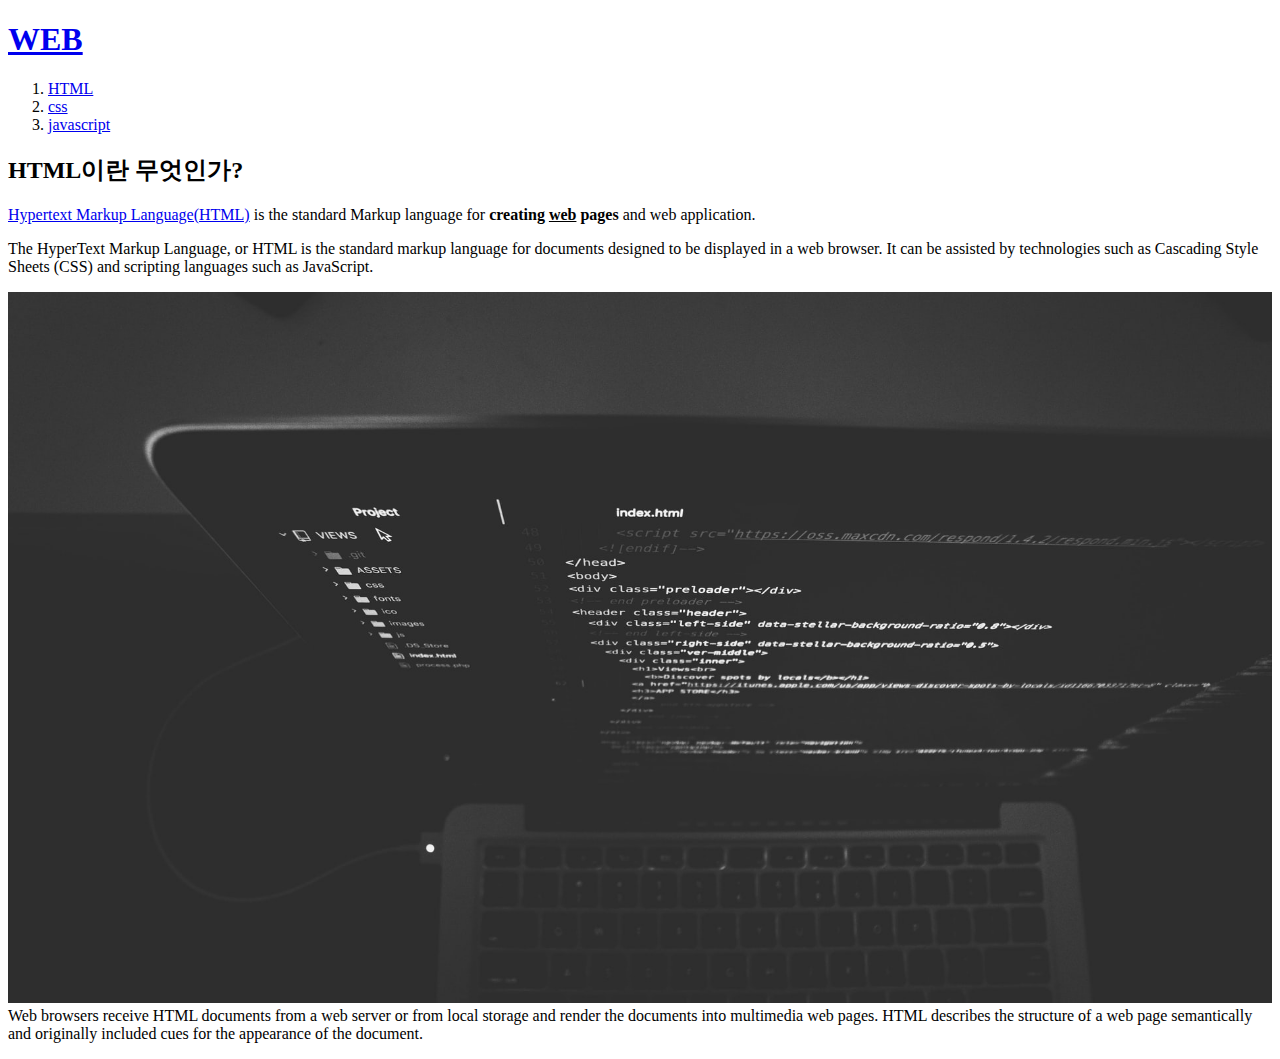
==== 1.html @ 57ab133a "first version" ====
<!doctype html>
<html>
<head>
<title>WEB1 - HTML</title>
<meta charset="utf-8">
</head>
<body>
<h1><a href="index.html">WEB</a></h1>
<ol>
  <li><a href="1.html">HTML</a></li>
  <li><a href="2.html">css</a></li>
  <li><a href="3.html">javascript</a></li>
</ol>
<h2>HTML이란 무엇인가?</h2>
<p><a href="https://www.w3.org/" target="_blank" title="HTML 설명">Hypertext Markup
Language(HTML)</a> is the standard Markup
language for <strong>creating <u>web</u> pages</strong> and web application.</p>
<p>The HyperText Markup Language, or HTML is the standard markup language for documents
designed to be displayed in a web browser. It can be assisted by technologies such as
Cascading Style Sheets (CSS) and scripting languages such as JavaScript.
</p>
<p><img src="coding.jpg" width="100%">
Web browsers receive HTML documents from a web server or from local storage and render
the documents into multimedia web pages. HTML describes the structure of a web page
semantically and originally included cues for the appearance of the
document.</p>
</body>
</html>
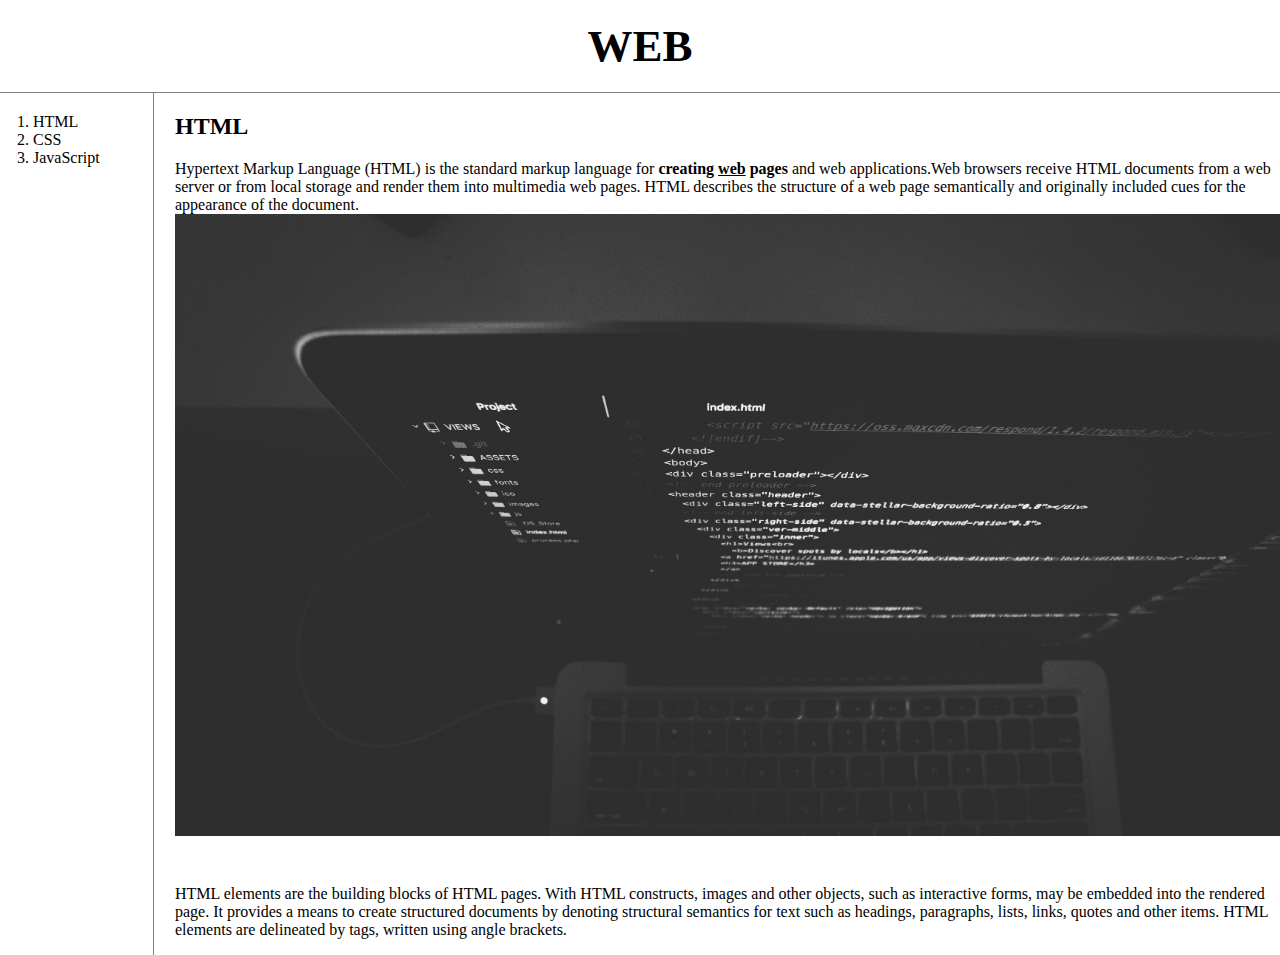
==== commit b3d6f96f: "Add files via upload" ====
--- a/1.html
+++ b/1.html
@@ -1,28 +1,35 @@
-<!doctype html>
-<html>
-<head>
-<title>WEB1 - HTML</title>
-<meta charset="utf-8">
-</head>
-<body>
-<h1><a href="index.html">WEB</a></h1>
-<ol>
-  <li><a href="1.html">HTML</a></li>
-  <li><a href="2.html">css</a></li>
-  <li><a href="3.html">javascript</a></li>
-</ol>
-<h2>HTML이란 무엇인가?</h2>
-<p><a href="https://www.w3.org/" target="_blank" title="HTML 설명">Hypertext Markup
-Language(HTML)</a> is the standard Markup
-language for <strong>creating <u>web</u> pages</strong> and web application.</p>
-<p>The HyperText Markup Language, or HTML is the standard markup language for documents
-designed to be displayed in a web browser. It can be assisted by technologies such as
-Cascading Style Sheets (CSS) and scripting languages such as JavaScript.
-</p>
-<p><img src="coding.jpg" width="100%">
-Web browsers receive HTML documents from a web server or from local storage and render
-the documents into multimedia web pages. HTML describes the structure of a web page
-semantically and originally included cues for the appearance of the
-document.</p>
-</body>
-</html>
+<!doctype html>
+<html>
+<head>
+  <title>WEB1 - HTML</title>
+  <meta charset="utf-8">
+  <link rel="stylesheet" href="style.css">
+</head>
+<body>
+  <h1><a href="index.html">WEB</a></h1>
+  <div id="grid">
+  <ol>
+    <li><a href="1.html">HTML</a></li>
+    <li><a href="2.html">CSS</a></li>
+    <li><a href="3.html">JavaScript</a></li>
+  </ol>
+    <div id="article">
+  <h2>HTML</h2>
+  <p><a href="https://www.w3.org/TR/html5/" target="_blank" title="html5 speicification">Hypertext
+     Markup Language (HTML)</a> is the standard markup language for <strong>creating <u>web</u>
+        pages</strong> and web applications.Web browsers receive HTML documents from a web server
+        or from local storage and render them into multimedia web pages. HTML describes the structure
+        of a web page semantically and originally included cues for the appearance of the document.
+  <img src="coding.jpg" width="100%">
+  </p><p style="margin-top:45px;">HTML elements are the building blocks
+    of HTML pages. With HTML constructs, images and other objects,
+    such as interactive forms, may be embedded into the rendered page.
+    It provides a means to create structured documents by denoting
+    structural semantics for text such as headings, paragraphs, lists,
+    links, quotes and other items. HTML elements are delineated by tags,
+    written using angle brackets.
+  </p>
+</div>
+</div>
+</body>
+</html>
--- a/style.css
+++ b/style.css
@@ -0,0 +1,41 @@
+body{
+margin: 0;
+}
+a {
+  color:black;
+  text-decoration: none;
+}
+h1 {
+  font-size:45px;
+  text-align: center;
+  border-bottom: 1px solid gray;
+  margin: 0;
+  padding: 20px;
+}
+ol{
+  border-right: 1px solid gray;
+  width: 100px;
+  margin: 0;
+  padding: 20px;
+}
+#grid{
+  display: grid;
+  grid-template-columns: 150px 1fr;
+}
+#grid ol{
+  padding-left: 33px;
+}
+#grid #article{
+  padding-left: 25px;
+}
+@media(max-width:800px){
+  #grid{
+    display:block;
+  }
+  ol{
+    border-right: none;
+  }
+  h1{
+    border-bottom: none;
+  }
+}
